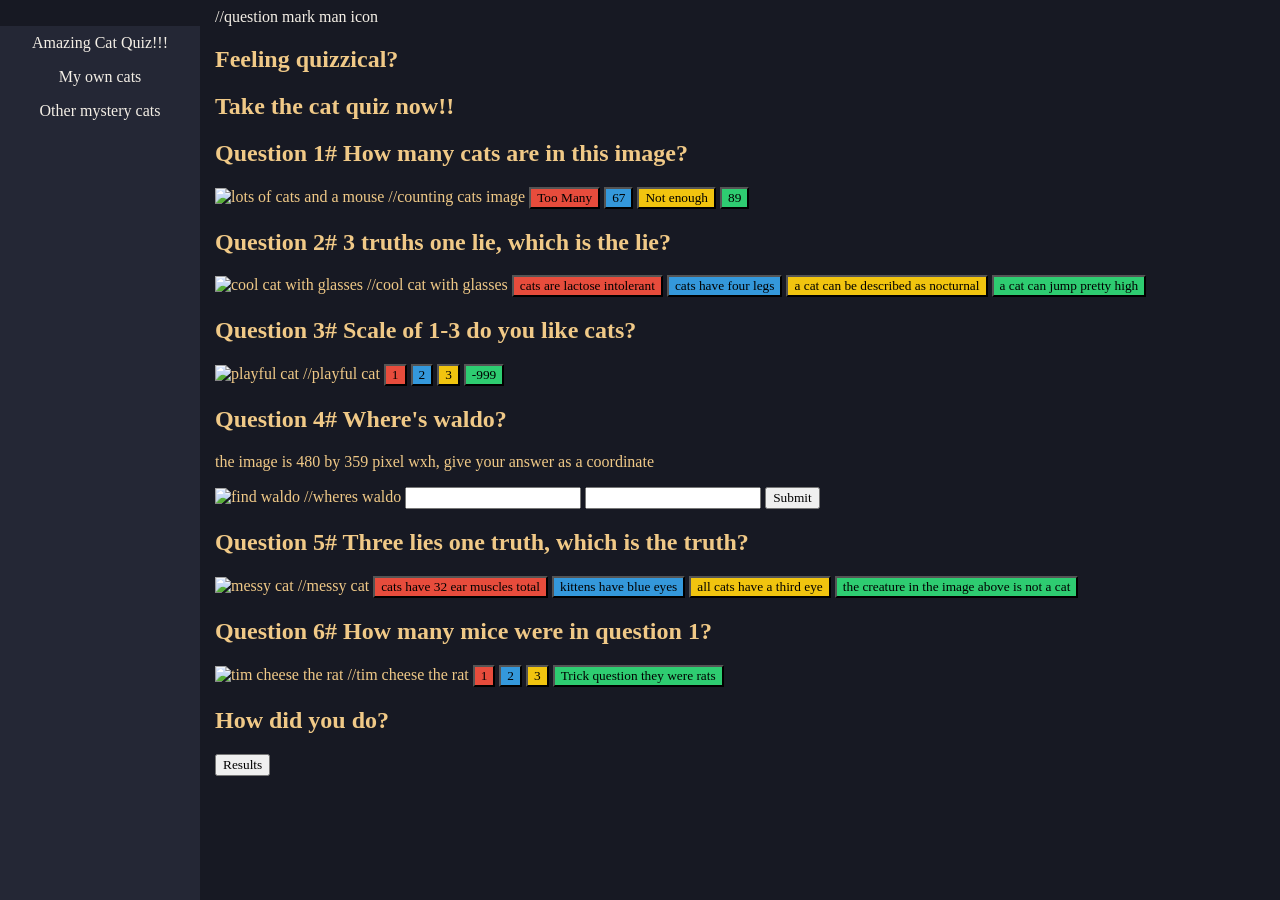
==== catQuiz.html @ 3756b50c "fixxxx" ====
<!DOCTYPE html>

<html>
<head>
    <title>Cat Quiz?</title>
    <link rel="icon" type="image/jpeg" href="https://t3.ftcdn.net/jpg/00/54/65/16/360_F_54651607_OJOGbrFBB3mDTpZDKmdjjR94lsbZMTVa.jpg"> //question mark man icon
    <meta charset="UTF-8">
    <script src="scripts.js"></script>
    <link rel="stylesheet" href="style.css">

</head>

    <body>
    <ul>
        <li><a href="catQuiz.html">Amazing Cat Quiz!!!</a></li>
        <li><a href="myCats.html">My own cats</a></li>
        <li><a href="otherCats.html">Other mystery cats</a></li> 
    </ul>

    <section>
        <h1>Feeling quizzical?</h1>
        <h1>Take the cat quiz now!!</h1>
    </section>

    <section>
        <!--answer is D*/-->
        <div class="1">
        <h2>Question 1# How many cats are in this image?</h2>
        <img src="https://i2-prod.mirror.co.uk/article30711210.ece/ALTERNATES/s1200e/1_THP_CHP_150823Slug_0877JPG.jpg" alt="lots of cats and a mouse"> //counting cats image
        <button class="A">Too Many</button>
        <button class="B">67</button>
        <button class="C">Not enough</button>
        <button class="D">89</button>
        </div>

        <!--answer is C*/-->
        <div class="2">
        <h2>Question 2# 3 truths one lie, which is the lie?</h2>
        <img src="https://encrypted-tbn0.gstatic.com/images?q=tbn:ANd9GcQs7OdjOT-g7Hszta_oWOJrvPZdlRAvntLvPx68Z4afnr8okOYi0E-kD7E&s" alt="cool cat with glasses"> //cool cat with glasses
        <button class="A">cats are lactose intolerant</button>
        <button class="B">cats have four legs</button>
        <button class="C">a cat can be described as nocturnal</button>
        <button class="D">a cat can jump pretty high</button>
        </div>

        <div class="3">
        <h2>Question 3# Scale of 1-3 do you like cats?</h2>
        <img src="https://moderncat.com/wp-content/uploads/2025/05/InterestingCatFacts_bigstock-279771172_Ian-McGlasham-819x1024.jpg" alt="playful cat"> //playful cat
        <button class="A">1</button>
        <button class="B">2</button>
        <button class="C">3</button>
        <button class="D">-999</button>
        </div>

        <div class="4">
        <!--    answer x = 174-195, y = 310-358. -->
        <h2>Question 4# Where's waldo?</h2>
        <p>the image is 480 by 359 pixel wxh, give your answer as a coordinate</p>
        <img src="https://encrypted-tbn0.gstatic.com/images?q=tbn:ANd9GcTE7V9xrfl28B5LSOgX0nstysgzW_dTKuzbrKa0Msh2OA&s=10" alt="find waldo"> //wheres waldo
        <input class = "x" type="number">
        <input class = "y" type="number">
        <button class="submitAns">Submit</button>
        </div>

        <div class="5">
        <!--answer is B-->
        <h2>Question 5# Three lies one truth, which is the truth?</h2>
        <img src="https://m.media-amazon.com/images/I/712tQUrusKL._AC_UF894,1000_QL80_.jpg" alt="messy cat"> //messy cat
        <button class="A">cats have 32 ear muscles total</button>
        <button class="B">kittens have blue eyes</button>
        <button class="C">all cats have a third eye</button>
        <button class="D">the creature in the image above is not a cat</button>
        </div>

        <div class="6">
        <!--answe is A-->
        <h2>Question 6# How many mice were in question 1?</h2>
        <img src="https://encrypted-tbn3.gstatic.com/images?q=tbn:ANd9GcRM7HAKGPBiw-n_6S40yvfsZFFRs1CHXr4uYTGaclYLd7Yody4G" alt="tim cheese the rat"> //tim cheese the rat
        <button class="A">1</button>
        <button class="B">2</button>
        <button class="C">3</button>
        <button class="D">Trick question they were rats</button>
        </div>

        <h1>How did you do?</h1>
        <button class="results">Results</button>
    </section>
    </body>
</html>
---- style.css ----
*{
    font-family:'Times New Roman', Times, serif;
}

body {
    color:#f4efe6;
    margin-left:215px;
    background-color:#171923;
}

section {
    color:#f0c987;
}

img{
    width:200px;
    height:200px;
    object-fit:cover;
}

/* navbar */

ul {
    list-style-type:none;
    left:0;
    margin:0;
    padding:0;
    width:200px;
    background-color:#242735;
    position:fixed;
    height:100%;
}

li a {
  display:block;
  text-align:center;
  color:#f4efe6;
  padding:8px 16px;
  text-decoration:none;
}

li a:hover {
  background-color:#3b4052;
  color:#ffffff;
}

.active {
  background-color:#5b6178;
  color:white;
}

/* quiz*/

.quizButton{
    width:120px;
    height:120px;
    border:none;
    border-radius:8px;
    font-size:24px;
    color:white;
    cursor:pointer;
}

.A{
    background-color:#e74c3c;
}

.B{
    background-color:#3498db;
}

.C{
    background-color:#f1c40f;
}

.D{
    background-color:#2ecc71;
}
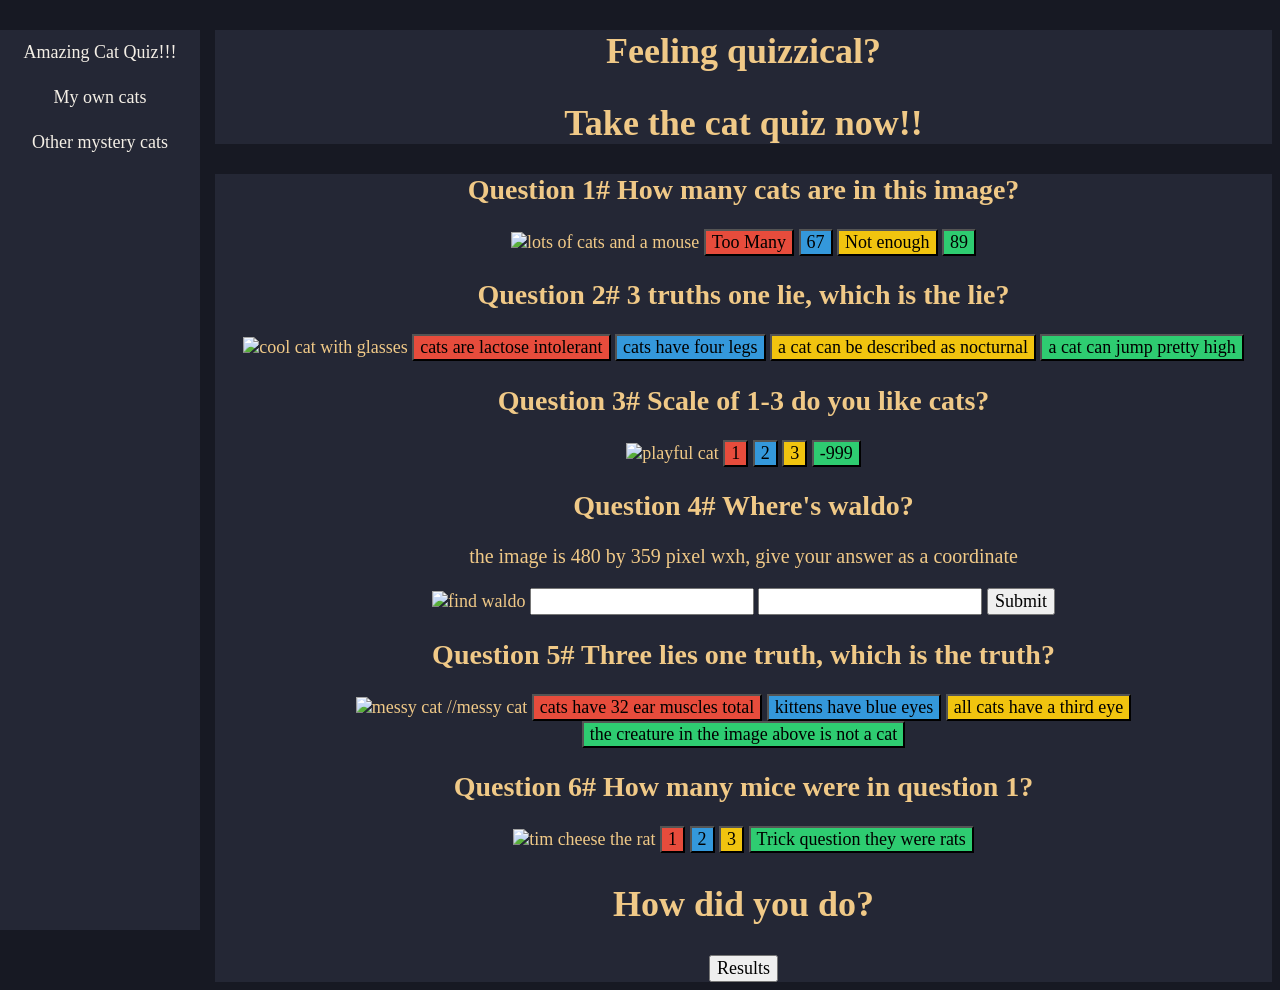
==== commit 0b63e73c: "colour background" ====
--- a/catQuiz.html
+++ b/catQuiz.html
@@ -3,7 +3,7 @@
 <html>
 <head>
     <title>Cat Quiz?</title>
-    <link rel="icon" type="image/jpeg" href="https://t3.ftcdn.net/jpg/00/54/65/16/360_F_54651607_OJOGbrFBB3mDTpZDKmdjjR94lsbZMTVa.jpg"> //question mark man icon
+    <link rel="icon" type="image/jpeg" href="https://t3.ftcdn.net/jpg/00/54/65/16/360_F_54651607_OJOGbrFBB3mDTpZDKmdjjR94lsbZMTVa.jpg"> 
     <meta charset="UTF-8">
     <script src="scripts.js"></script>
     <link rel="stylesheet" href="style.css">
@@ -26,7 +26,7 @@
         <!--answer is D*/-->
         <div class="1">
         <h2>Question 1# How many cats are in this image?</h2>
-        <img src="https://i2-prod.mirror.co.uk/article30711210.ece/ALTERNATES/s1200e/1_THP_CHP_150823Slug_0877JPG.jpg" alt="lots of cats and a mouse"> //counting cats image
+        <img src="https://i2-prod.mirror.co.uk/article30711210.ece/ALTERNATES/s1200e/1_THP_CHP_150823Slug_0877JPG.jpg" alt="lots of cats and a mouse"> 
         <button class="A">Too Many</button>
         <button class="B">67</button>
         <button class="C">Not enough</button>
@@ -36,7 +36,7 @@
         <!--answer is C*/-->
         <div class="2">
         <h2>Question 2# 3 truths one lie, which is the lie?</h2>
-        <img src="https://encrypted-tbn0.gstatic.com/images?q=tbn:ANd9GcQs7OdjOT-g7Hszta_oWOJrvPZdlRAvntLvPx68Z4afnr8okOYi0E-kD7E&s" alt="cool cat with glasses"> //cool cat with glasses
+        <img src="https://encrypted-tbn0.gstatic.com/images?q=tbn:ANd9GcQs7OdjOT-g7Hszta_oWOJrvPZdlRAvntLvPx68Z4afnr8okOYi0E-kD7E&s" alt="cool cat with glasses"> 
         <button class="A">cats are lactose intolerant</button>
         <button class="B">cats have four legs</button>
         <button class="C">a cat can be described as nocturnal</button>
@@ -45,7 +45,7 @@
 
         <div class="3">
         <h2>Question 3# Scale of 1-3 do you like cats?</h2>
-        <img src="https://moderncat.com/wp-content/uploads/2025/05/InterestingCatFacts_bigstock-279771172_Ian-McGlasham-819x1024.jpg" alt="playful cat"> //playful cat
+        <img src="https://moderncat.com/wp-content/uploads/2025/05/InterestingCatFacts_bigstock-279771172_Ian-McGlasham-819x1024.jpg" alt="playful cat"> 
         <button class="A">1</button>
         <button class="B">2</button>
         <button class="C">3</button>
@@ -56,7 +56,7 @@
         <!--    answer x = 174-195, y = 310-358. -->
         <h2>Question 4# Where's waldo?</h2>
         <p>the image is 480 by 359 pixel wxh, give your answer as a coordinate</p>
-        <img src="https://encrypted-tbn0.gstatic.com/images?q=tbn:ANd9GcTE7V9xrfl28B5LSOgX0nstysgzW_dTKuzbrKa0Msh2OA&s=10" alt="find waldo"> //wheres waldo
+        <img src="https://encrypted-tbn0.gstatic.com/images?q=tbn:ANd9GcTE7V9xrfl28B5LSOgX0nstysgzW_dTKuzbrKa0Msh2OA&s=10" alt="find waldo"> 
         <input class = "x" type="number">
         <input class = "y" type="number">
         <button class="submitAns">Submit</button>
@@ -75,7 +75,7 @@
         <div class="6">
         <!--answe is A-->
         <h2>Question 6# How many mice were in question 1?</h2>
-        <img src="https://encrypted-tbn3.gstatic.com/images?q=tbn:ANd9GcRM7HAKGPBiw-n_6S40yvfsZFFRs1CHXr4uYTGaclYLd7Yody4G" alt="tim cheese the rat"> //tim cheese the rat
+        <img src="https://encrypted-tbn3.gstatic.com/images?q=tbn:ANd9GcRM7HAKGPBiw-n_6S40yvfsZFFRs1CHXr4uYTGaclYLd7Yody4G" alt="tim cheese the rat"> 
         <button class="A">1</button>
         <button class="B">2</button>
         <button class="C">3</button>
--- a/style.css
+++ b/style.css
@@ -1,21 +1,40 @@
 *{
     font-family:'Times New Roman', Times, serif;
+    font-size:18px;
 }
 
 body {
     color:#f4efe6;
     margin-left:215px;
     background-color:#171923;
+    text-align:center;
 }
 
 section {
     color:#f0c987;
+    background-color:#242735;
 }
 
 img{
-    width:200px;
-    height:200px;
+    width:400px;
+    height:400px;
     object-fit:cover;
+}
+
+h1{
+    font-size:36px;
+}
+
+h2{
+    font-size:28px;
+}
+
+h3{
+    font-size:24px;
+}
+
+p{
+    font-size:20px;
 }
 
 /* navbar */
@@ -35,8 +54,9 @@
   display:block;
   text-align:center;
   color:#f4efe6;
-  padding:8px 16px;
+  padding:12px 16px;
   text-decoration:none;
+  font-size:18px;
 }
 
 li a:hover {
@@ -52,11 +72,11 @@
 /* quiz*/
 
 .quizButton{
-    width:120px;
-    height:120px;
+    width:150px;
+    height:150px;
     border:none;
     border-radius:8px;
-    font-size:24px;
+    font-size:28px;
     color:white;
     cursor:pointer;
 }
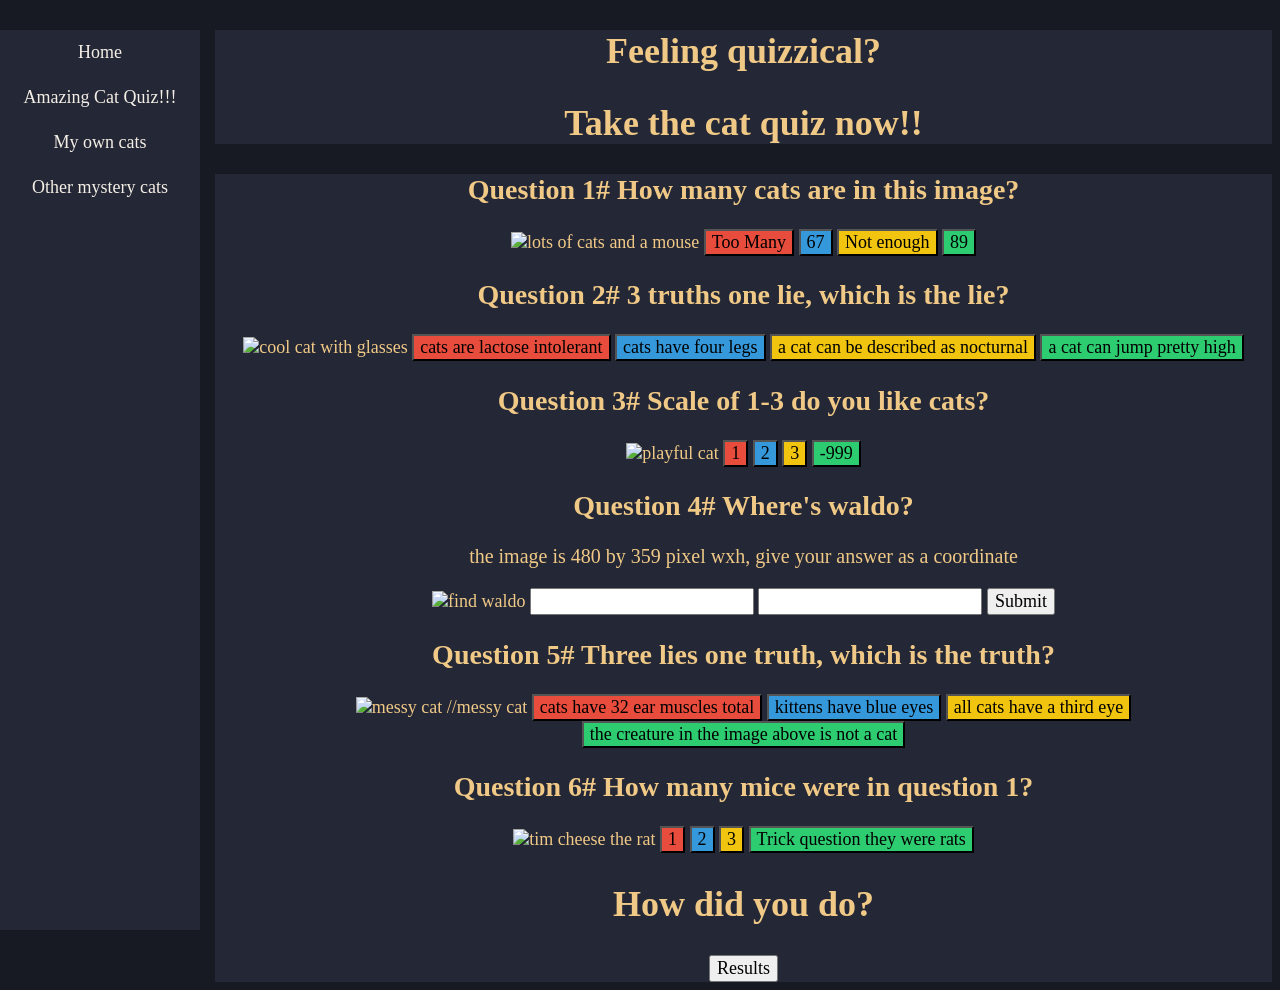
==== commit 9c988d2d: "added home to navbar" ====
--- a/catQuiz.html
+++ b/catQuiz.html
@@ -12,6 +12,7 @@
 
     <body>
     <ul>
+        <li><a href="index.html">Home</a></li> 
         <li><a href="catQuiz.html">Amazing Cat Quiz!!!</a></li>
         <li><a href="myCats.html">My own cats</a></li>
         <li><a href="otherCats.html">Other mystery cats</a></li> 
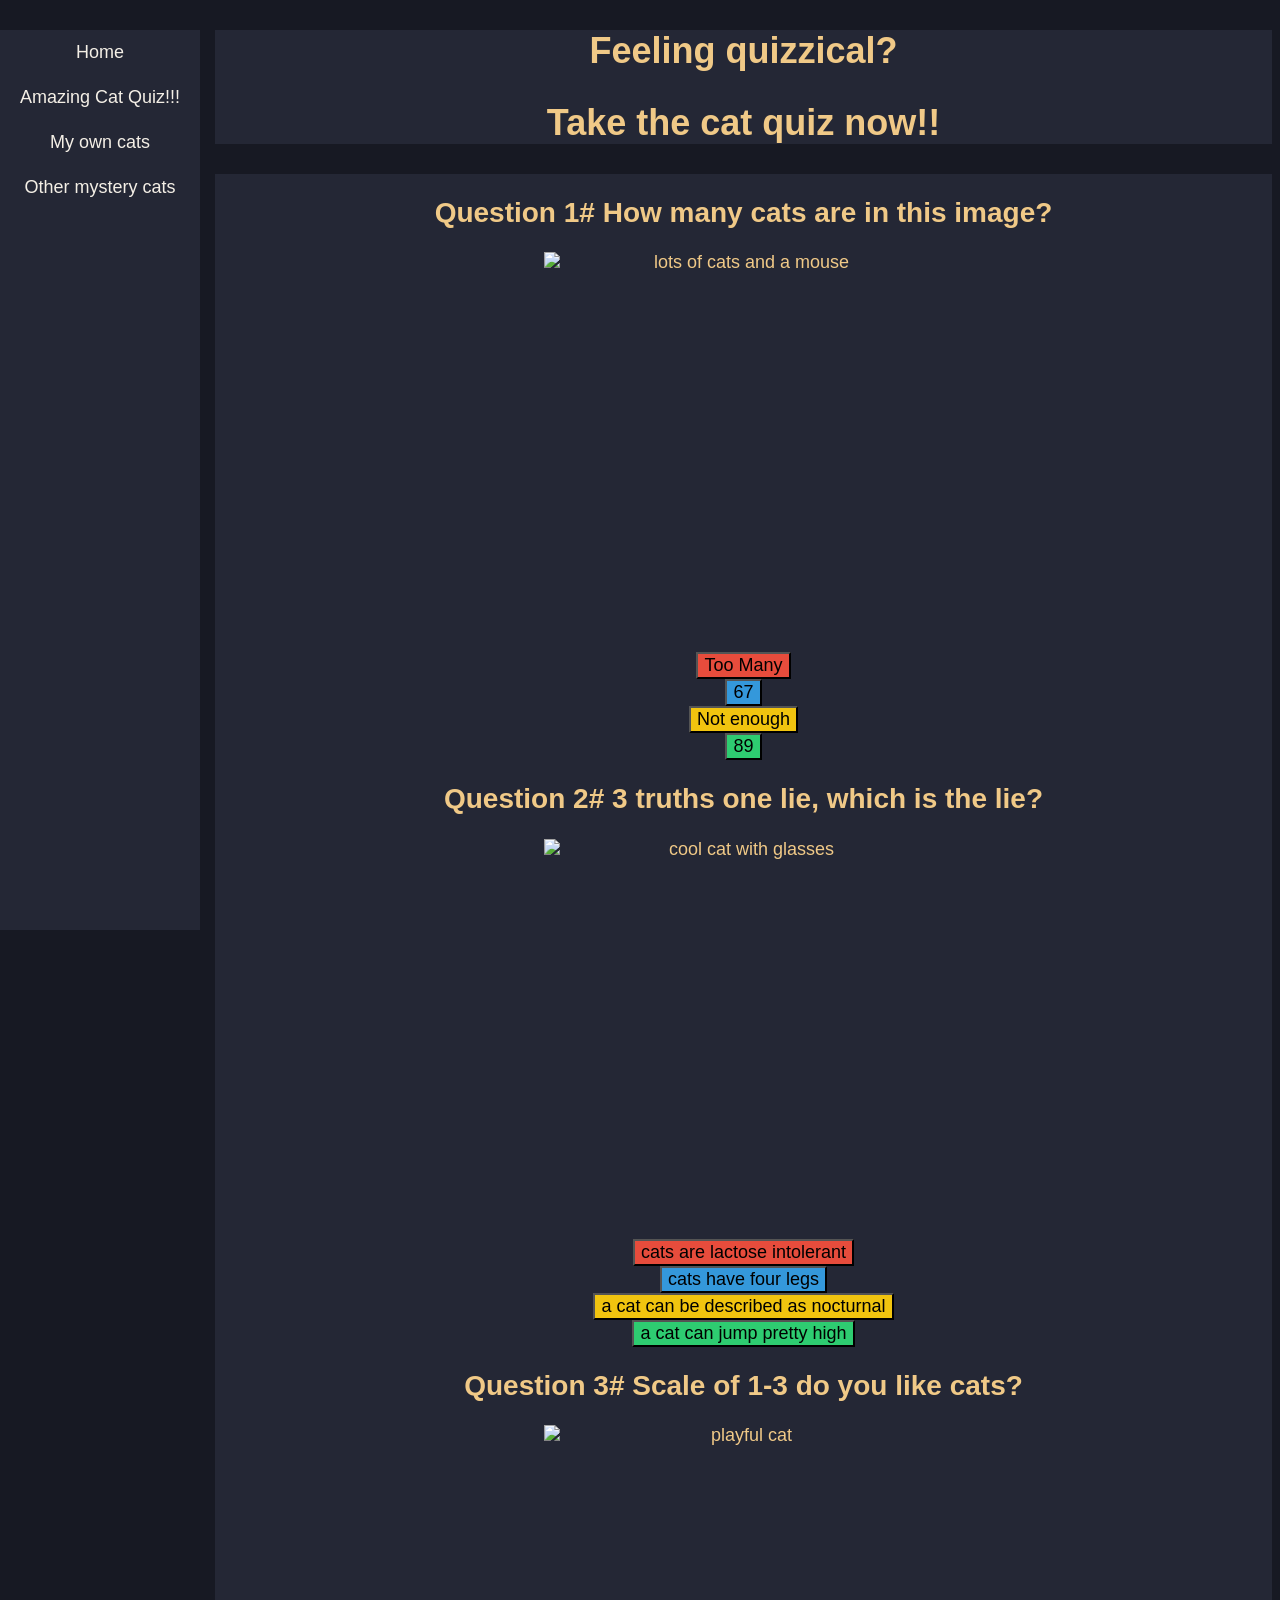
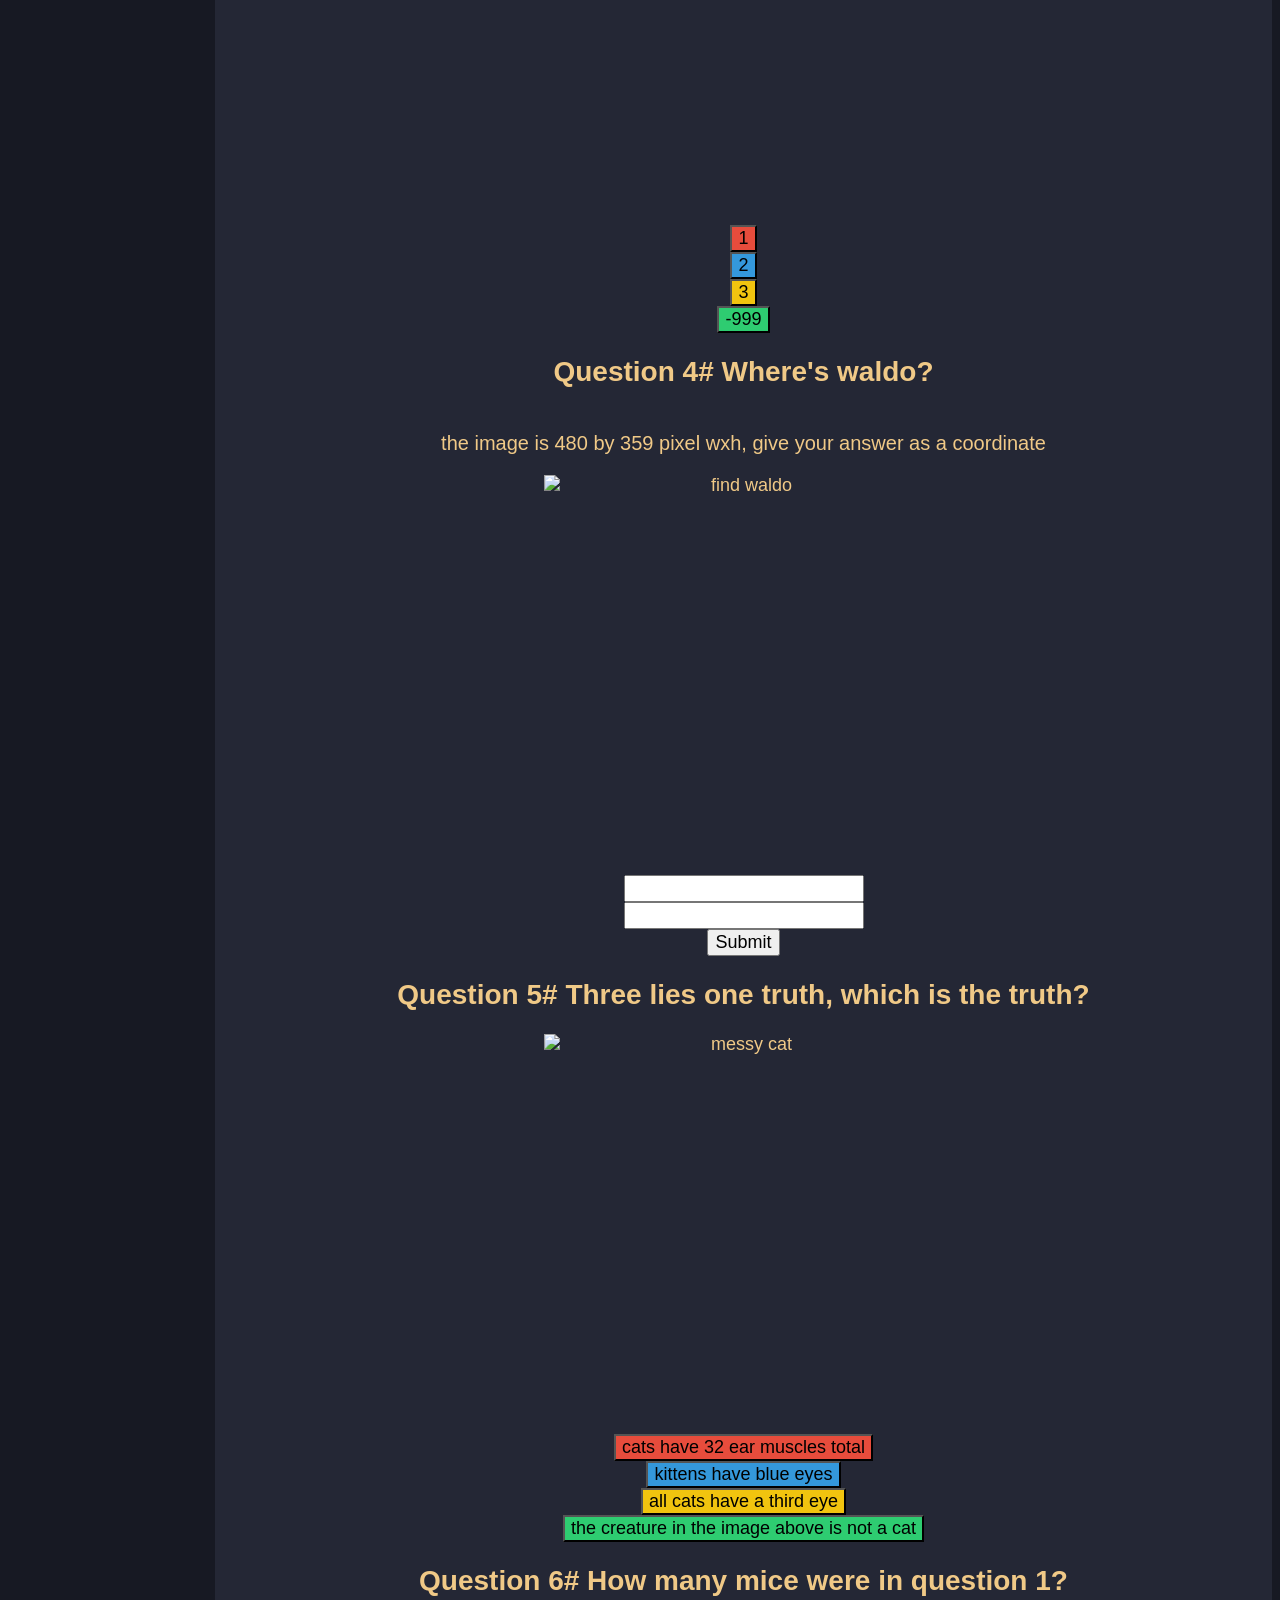
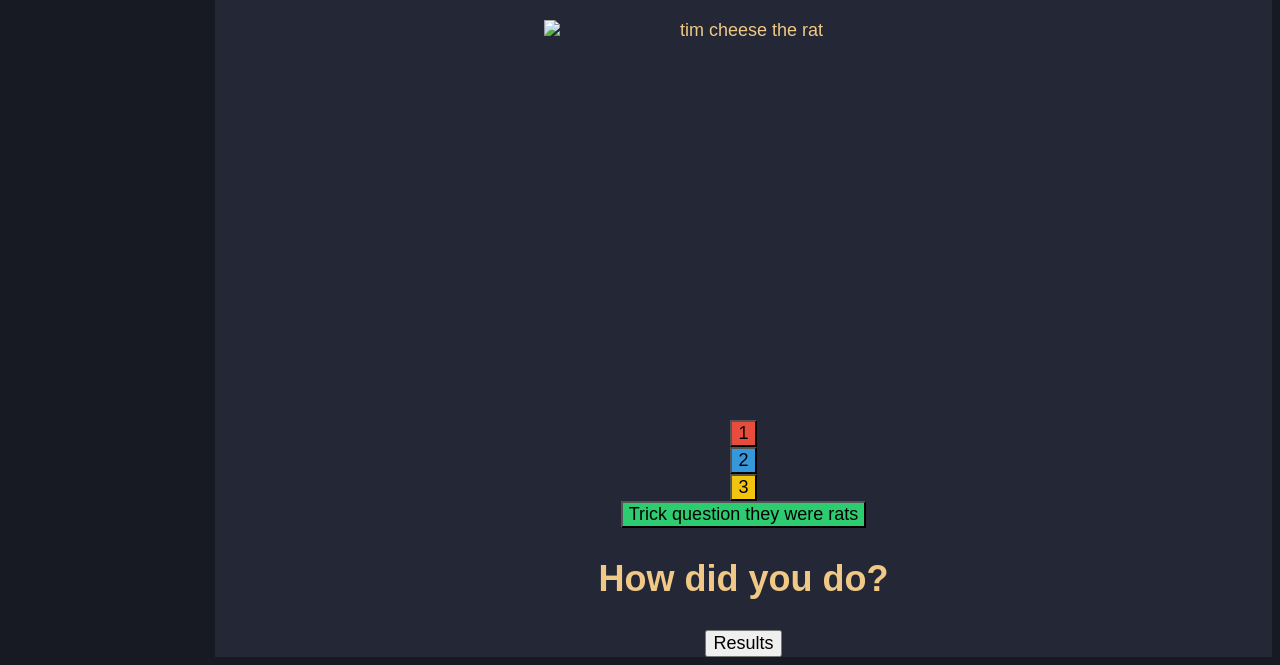
==== commit 5e1b70ac: "cssss" ====
--- a/catQuiz.html
+++ b/catQuiz.html
@@ -66,7 +66,7 @@
         <div class="5">
         <!--answer is B-->
         <h2>Question 5# Three lies one truth, which is the truth?</h2>
-        <img src="https://m.media-amazon.com/images/I/712tQUrusKL._AC_UF894,1000_QL80_.jpg" alt="messy cat"> //messy cat
+        <img src="https://m.media-amazon.com/images/I/712tQUrusKL._AC_UF894,1000_QL80_.jpg" alt="messy cat">
         <button class="A">cats have 32 ear muscles total</button>
         <button class="B">kittens have blue eyes</button>
         <button class="C">all cats have a third eye</button>
--- a/style.css
+++ b/style.css
@@ -1,5 +1,5 @@
 *{
-    font-family:'Times New Roman', Times, serif;
+    font-family:'Trebuchet MS', Arial, sans-serif;
     font-size:18px;
 }
 
@@ -71,16 +71,21 @@
 
 /* quiz*/
 
-.quizButton{
+..quizButton{
     width:150px;
     height:150px;
     border:none;
+    outline:none;
     border-radius:8px;
     font-size:28px;
     color:white;
     cursor:pointer;
 }
-
+div{
+    display:flex;
+    flex-direction:column;
+    align-items:center;
+}
 .A{
     background-color:#e74c3c;
 }
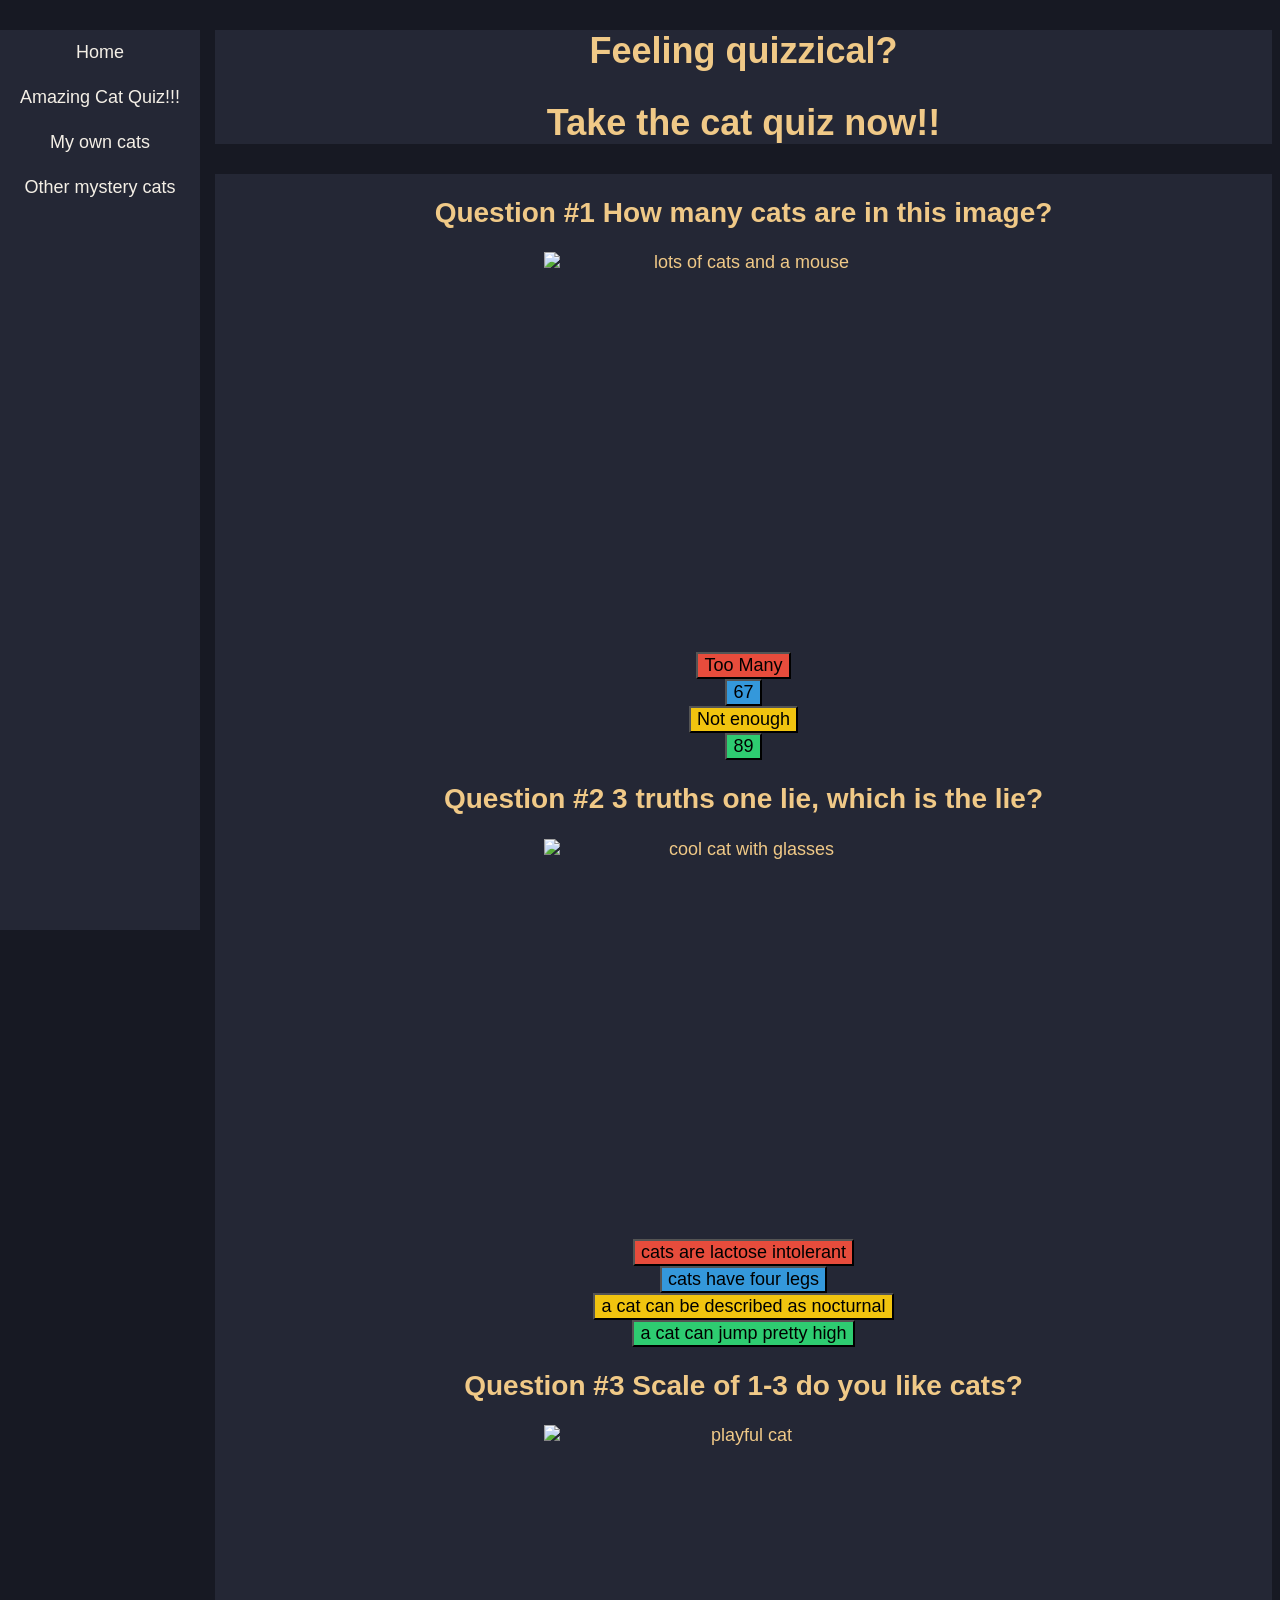
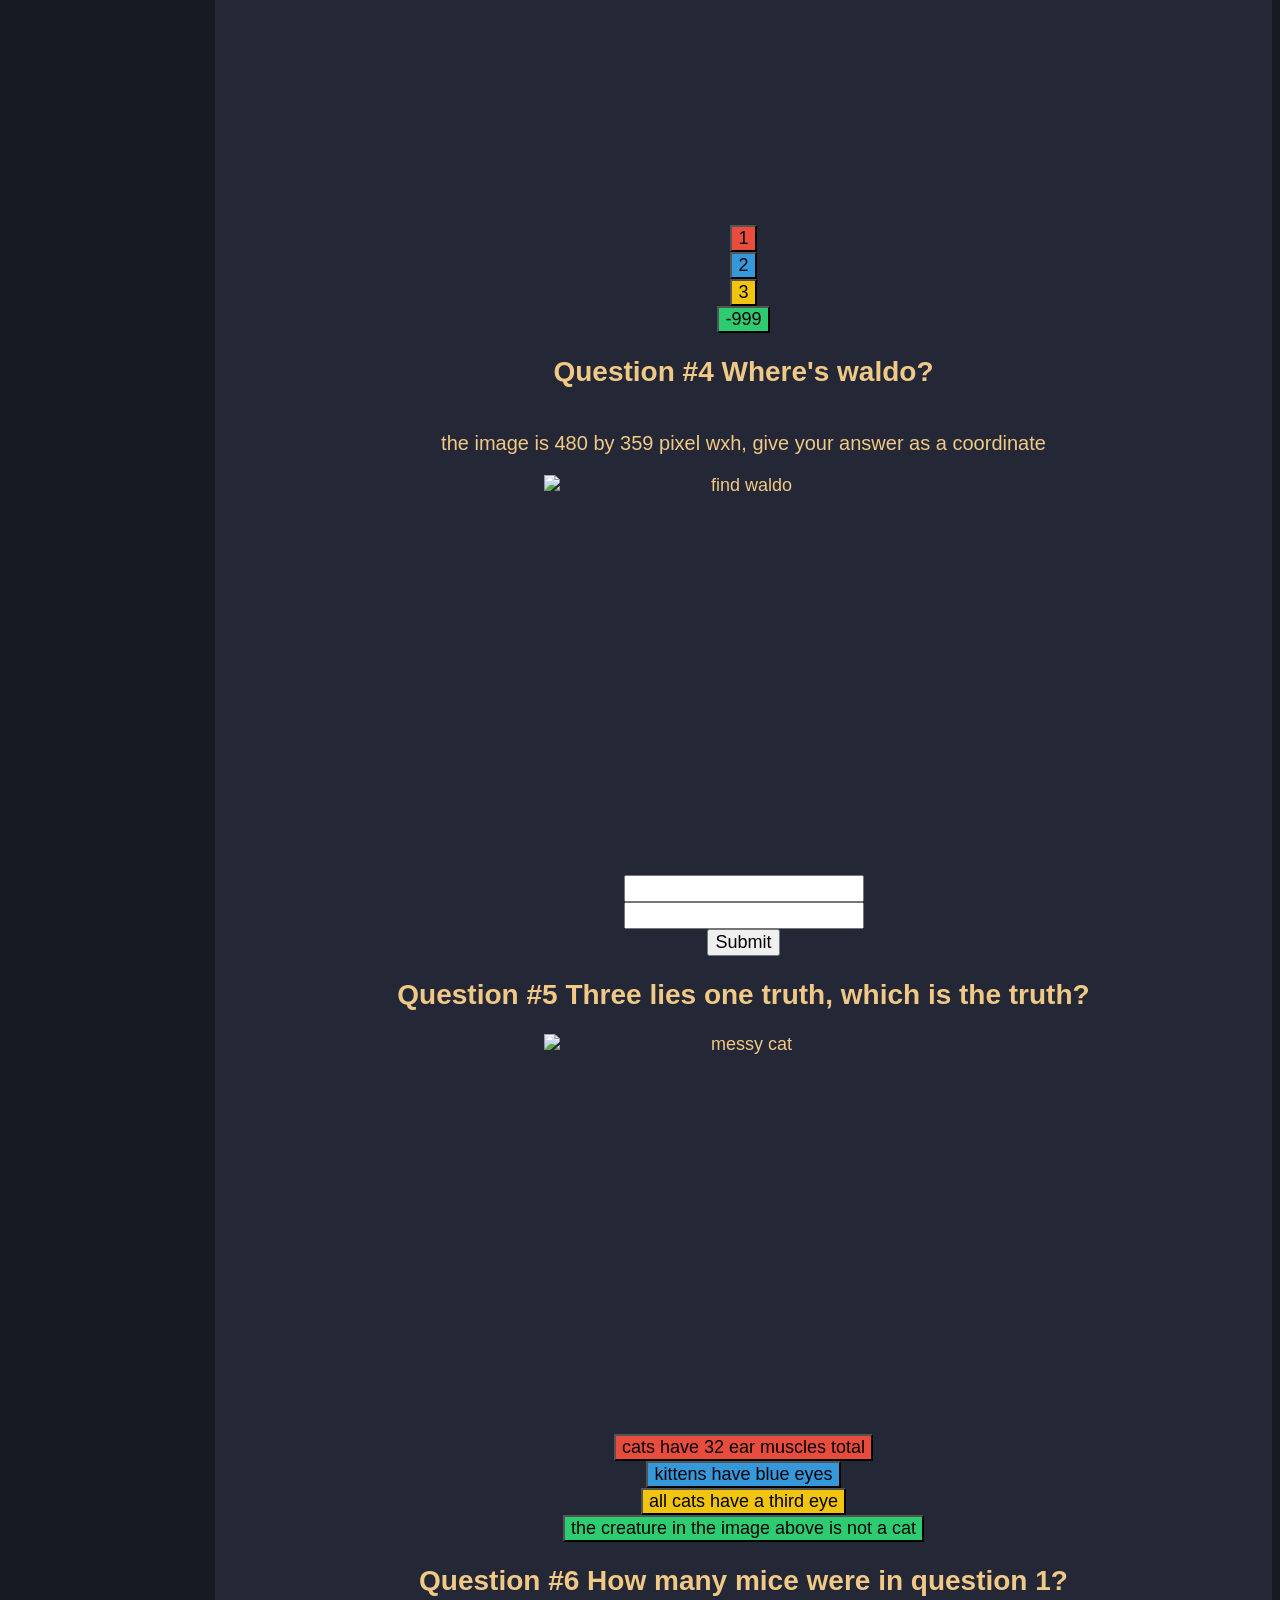
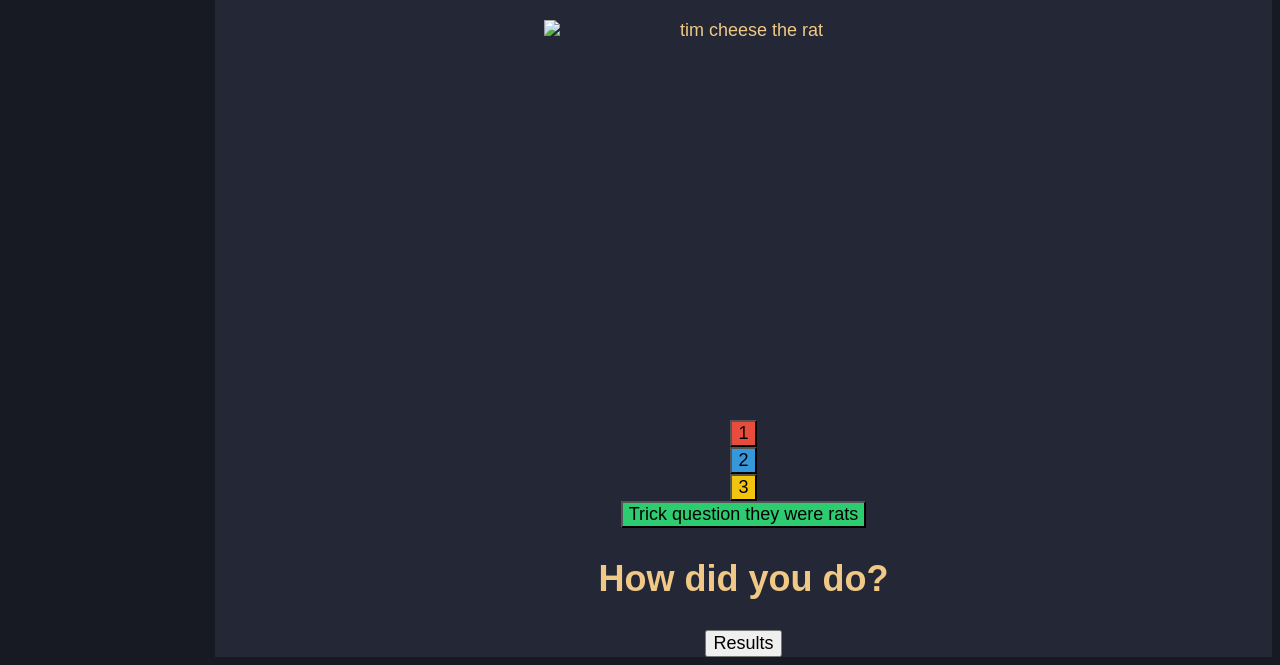
==== commit e78b33e1: "fixxxx" ====
--- a/catQuiz.html
+++ b/catQuiz.html
@@ -5,7 +5,6 @@
     <title>Cat Quiz?</title>
     <link rel="icon" type="image/jpeg" href="https://t3.ftcdn.net/jpg/00/54/65/16/360_F_54651607_OJOGbrFBB3mDTpZDKmdjjR94lsbZMTVa.jpg"> 
     <meta charset="UTF-8">
-    <script src="scripts.js"></script>
     <link rel="stylesheet" href="style.css">
 
 </head>
@@ -26,7 +25,7 @@
     <section>
         <!--answer is D*/-->
         <div class="1">
-        <h2>Question 1# How many cats are in this image?</h2>
+        <h2>Question #1 How many cats are in this image?</h2>
         <img src="https://i2-prod.mirror.co.uk/article30711210.ece/ALTERNATES/s1200e/1_THP_CHP_150823Slug_0877JPG.jpg" alt="lots of cats and a mouse"> 
         <button class="A">Too Many</button>
         <button class="B">67</button>
@@ -36,7 +35,7 @@
 
         <!--answer is C*/-->
         <div class="2">
-        <h2>Question 2# 3 truths one lie, which is the lie?</h2>
+        <h2>Question #2 3 truths one lie, which is the lie?</h2>
         <img src="https://encrypted-tbn0.gstatic.com/images?q=tbn:ANd9GcQs7OdjOT-g7Hszta_oWOJrvPZdlRAvntLvPx68Z4afnr8okOYi0E-kD7E&s" alt="cool cat with glasses"> 
         <button class="A">cats are lactose intolerant</button>
         <button class="B">cats have four legs</button>
@@ -45,7 +44,7 @@
         </div>
 
         <div class="3">
-        <h2>Question 3# Scale of 1-3 do you like cats?</h2>
+        <h2>Question #3 Scale of 1-3 do you like cats?</h2>
         <img src="https://moderncat.com/wp-content/uploads/2025/05/InterestingCatFacts_bigstock-279771172_Ian-McGlasham-819x1024.jpg" alt="playful cat"> 
         <button class="A">1</button>
         <button class="B">2</button>
@@ -55,7 +54,7 @@
 
         <div class="4">
         <!--    answer x = 174-195, y = 310-358. -->
-        <h2>Question 4# Where's waldo?</h2>
+        <h2>Question #4 Where's waldo?</h2>
         <p>the image is 480 by 359 pixel wxh, give your answer as a coordinate</p>
         <img src="https://encrypted-tbn0.gstatic.com/images?q=tbn:ANd9GcTE7V9xrfl28B5LSOgX0nstysgzW_dTKuzbrKa0Msh2OA&s=10" alt="find waldo"> 
         <input class = "x" type="number">
@@ -65,7 +64,7 @@
 
         <div class="5">
         <!--answer is B-->
-        <h2>Question 5# Three lies one truth, which is the truth?</h2>
+        <h2>Question #5 Three lies one truth, which is the truth?</h2>
         <img src="https://m.media-amazon.com/images/I/712tQUrusKL._AC_UF894,1000_QL80_.jpg" alt="messy cat">
         <button class="A">cats have 32 ear muscles total</button>
         <button class="B">kittens have blue eyes</button>
@@ -75,7 +74,7 @@
 
         <div class="6">
         <!--answe is A-->
-        <h2>Question 6# How many mice were in question 1?</h2>
+        <h2>Question #6 How many mice were in question 1?</h2>
         <img src="https://encrypted-tbn3.gstatic.com/images?q=tbn:ANd9GcRM7HAKGPBiw-n_6S40yvfsZFFRs1CHXr4uYTGaclYLd7Yody4G" alt="tim cheese the rat"> 
         <button class="A">1</button>
         <button class="B">2</button>
@@ -87,4 +86,6 @@
         <button class="results">Results</button>
     </section>
     </body>
+    <script src="scripts.js"></script>
+
 </html>
